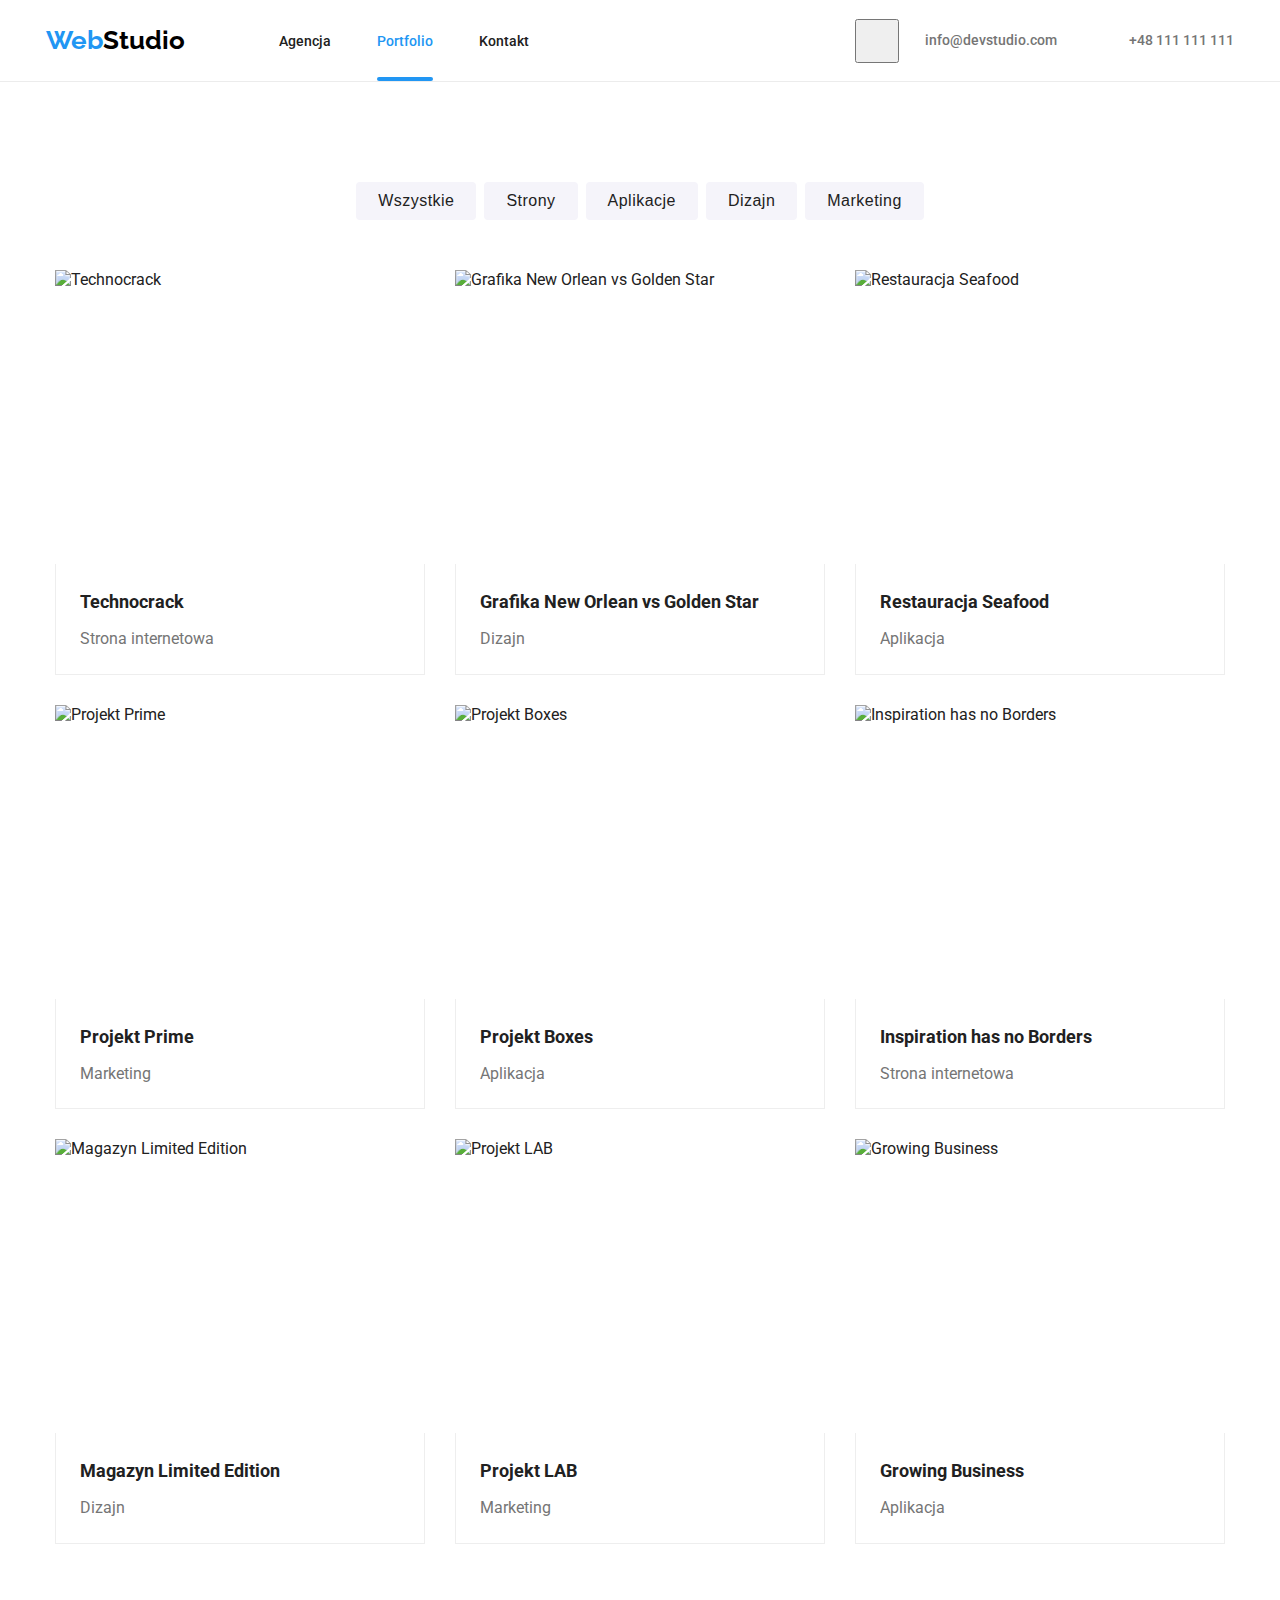
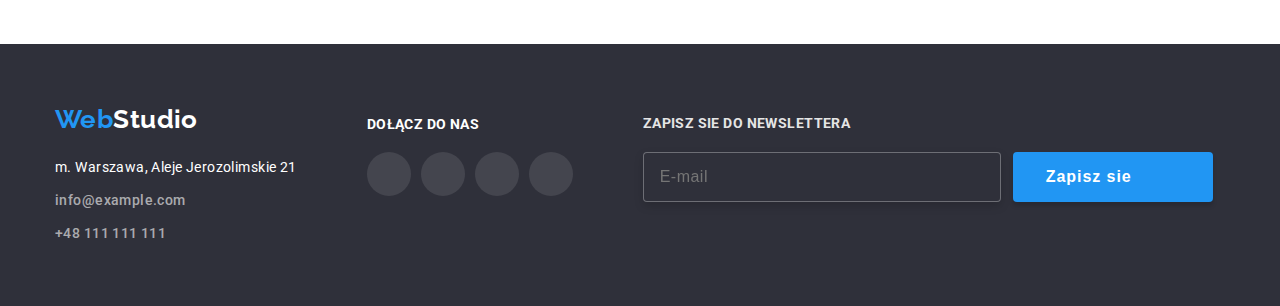
==== portfolio.html @ 62f390e3 "First commit" ====
<!DOCTYPE html>
<html lang="pl">
  <head>
    <title>WebStudio</title>
    <meta charset="UTF-8" />
    <link
      rel="stylesheet"
      href="https://cdn.jsdelivr.net/npm/modern-normalize/modern-normalize.css"
    />
    <link rel="stylesheet" href="css/main.min.css" />
    <link rel="preconnect" href="https://fonts.googleapis.com" />
    <link rel="preconnect" href="https://fonts.gstatic.com" crossorigin />
    <link
      href="https://fonts.googleapis.com/css2?family=Raleway:wght@700&family=Roboto:wght@400;500;700;900&display=swap"
      rel="stylesheet"
    />
    <link
      rel="stylesheet"
      href="https://cdn.jsdelivr.net/npm/modern-normalize/modern-normalize.css"
    />
    <link rel="stylesheet" href="css/main.min.css" />
  </head>
  <body>
    <div class="header--border">
      <header class="header container">
        <a class="logo" href="./index.html">Web<span class="logo--header">Studio</span></a>
        <nav>
          <ul class="navigation">
            <li class="navigation__item">
              <a class="navigation__link" href="./index.html">Agencja</a>
            </li>
            <li class="navigation__item">
              <a
                class="navigation__link navigation__link--active is-active--page"
                href="./portfolio.html"
                >Portfolio</a
              >
            </li>
            <li class="navigation__item"><a class="navigation__link" href="#">Kontakt</a></li>
          </ul>
        </nav>
        <button class="menu js-open-menu" aria-expanded="false" aria-controls="mobile-menu">
          <svg class="menu--icon" width="40" height="40">
            <use href="./images/icons.svg#icon-burger"></use>
          </svg>
        </button>
        <ul class="contact">
          <li class="contact__item contact--space">
            <a class="address address--header" href="mailto:info@devstudio.com"
              ><svg class="address__icon">
                <use y="2" width="16" height="12" href="./images/icons.svg#icon-envelope"></use>
              </svg>
            </a>
            <a class="address" href="mailto:info@devstudio.com"> info@devstudio.com</a>
          </li>
          <li class="contact__item">
            <a class="address address--header" href="tel:+48111111111"
              ><svg class="address__icon">
                <use x="3" width="10" height="16" href="./images/icons.svg#icon-smartphone"></use>
              </svg>
            </a>
            <a class="address" href="tel:+48111111111"> +48 111 111 111 </a>
          </li>
        </ul>
      </header>
    </div>
    <main>
      <section class="portfolio container">
        <div class="filter">
          <button class="filter__button" type="button">Wszystkie</button>
          <button class="filter__button" type="button">Strony</button>
          <button class="filter__button" type="button">Aplikacje</button>
          <button class="filter__button" type="button">Dizajn</button>
          <button class="filter__button" type="button">Marketing</button>
        </div>
        <div>
          <ul class="portfolio__grid">
            <li class="portfolio__box">
              <figure class="portfolio__card">
                <div class="portfolio--overlay">
                  <img src="./images/image(8).jpg" alt="Technocrack" width="370" height="294" />
                  <div class="portfolio__card--overlay">
                    <p class="portfolio__text--overlay">
                      Technotrack jest popularną platformą wykorzystywaną do rozpowszechniania
                      koronawirusa. Firmy wykorzystują tę platformę do celów szpiegowskich i ataków
                      na niezabezpieczone serwery konkurencji
                    </p>
                  </div>
                </div>
                <figcaption class="portfolio__description">
                  <h3 class="portfolio__name">Technocrack</h3>
                  <p class="portfolio__text">Strona internetowa</p>
                </figcaption>
              </figure>
            </li>
            <li class="portfolio__box">
              <figure class="portfolio__card">
                <div class="portfolio--overlay">
                  <img
                    src="./images/image(9).jpg"
                    alt="Grafika New Orlean vs Golden Star"
                    width="370"
                    height="294"
                  />
                  <div class="portfolio__card--overlay">
                    <p class="portfolio__text--overlay">
                      Technotrack jest popularną platformą wykorzystywaną do rozpowszechniania
                      koronawirusa. Firmy wykorzystują tę platformę do celów szpiegowskich i ataków
                      na niezabezpieczone serwery konkurencji
                    </p>
                  </div>
                </div>
                <figcaption class="portfolio__description">
                  <h3 class="portfolio__name">Grafika New Orlean vs Golden Star</h3>
                  <p class="portfolio__text">Dizajn</p>
                </figcaption>
              </figure>
            </li>
            <li class="portfolio__box">
              <figure class="portfolio__card">
                <div class="portfolio--overlay">
                  <img
                    src="./images/image(10).jpg"
                    alt="Restauracja Seafood"
                    width="370"
                    height="294"
                  />
                  <div class="portfolio__card--overlay">
                    <p class="portfolio__text--overlay">
                      Technotrack jest popularną platformą wykorzystywaną do rozpowszechniania
                      koronawirusa. Firmy wykorzystują tę platformę do celów szpiegowskich i ataków
                      na niezabezpieczone serwery konkurencji
                    </p>
                  </div>
                </div>
                <figcaption class="portfolio__description">
                  <h3 class="portfolio__name">Restauracja Seafood</h3>
                  <p class="portfolio__text">Aplikacja</p>
                </figcaption>
              </figure>
            </li>
            <li class="portfolio__box">
              <figure class="portfolio__card">
                <div class="portfolio--overlay">
                  <img src="./images/image(11).jpg" alt="Projekt Prime" width="370" height="294" />
                  <div class="portfolio__card--overlay">
                    <p class="portfolio__text--overlay">
                      Technotrack jest popularną platformą wykorzystywaną do rozpowszechniania
                      koronawirusa. Firmy wykorzystują tę platformę do celów szpiegowskich i ataków
                      na niezabezpieczone serwery konkurencji
                    </p>
                  </div>
                </div>
                <figcaption class="portfolio__description">
                  <h3 class="portfolio__name">Projekt Prime</h3>
                  <p class="portfolio__text">Marketing</p>
                </figcaption>
              </figure>
            </li>
            <li class="portfolio__box">
              <figure class="portfolio__card">
                <div class="portfolio--overlay">
                  <img src="./images/image(12).jpg" alt="Projekt Boxes" width="370" height="294" />
                  <div class="portfolio__card--overlay">
                    <p class="portfolio__text--overlay">
                      Technotrack jest popularną platformą wykorzystywaną do rozpowszechniania
                      koronawirusa. Firmy wykorzystują tę platformę do celów szpiegowskich i ataków
                      na niezabezpieczone serwery konkurencji
                    </p>
                  </div>
                </div>
                <figcaption class="portfolio__description">
                  <h3 class="portfolio__name">Projekt Boxes</h3>
                  <p class="portfolio__text">Aplikacja</p>
                </figcaption>
              </figure>
            </li>
            <li class="portfolio__box">
              <figure class="portfolio__card">
                <div class="portfolio--overlay">
                  <img
                    src="./images/image(13).jpg"
                    alt="Inspiration has no Borders"
                    width="370"
                    height="294"
                  />
                  <div class="portfolio__card--overlay">
                    <p class="portfolio__text--overlay">
                      Technotrack jest popularną platformą wykorzystywaną do rozpowszechniania
                      koronawirusa. Firmy wykorzystują tę platformę do celów szpiegowskich i ataków
                      na niezabezpieczone serwery konkurencji
                    </p>
                  </div>
                </div>
                <figcaption class="portfolio__description">
                  <h3 class="portfolio__name">Inspiration has no Borders</h3>
                  <p class="portfolio__text">Strona internetowa</p>
                </figcaption>
              </figure>
            </li>
            <li class="portfolio__box">
              <figure class="portfolio__card">
                <div class="portfolio--overlay">
                  <img
                    src="./images/image(14).jpg"
                    alt="Magazyn Limited Edition"
                    width="370"
                    height="294"
                  />
                  <div class="portfolio__card--overlay">
                    <p class="portfolio__text--overlay">
                      Technotrack jest popularną platformą wykorzystywaną do rozpowszechniania
                      koronawirusa. Firmy wykorzystują tę platformę do celów szpiegowskich i ataków
                      na niezabezpieczone serwery konkurencji
                    </p>
                  </div>
                </div>
                <figcaption class="portfolio__description">
                  <h3 class="portfolio__name">Magazyn Limited Edition</h3>
                  <p class="portfolio__text">Dizajn</p>
                </figcaption>
              </figure>
            </li>
            <li class="portfolio__box">
              <figure class="portfolio__card">
                <div class="portfolio--overlay">
                  <img src="./images/image(15).jpg" alt="Projekt LAB" width="370" height="294" />
                  <div class="portfolio__card--overlay">
                    <p class="portfolio__text--overlay">
                      Technotrack jest popularną platformą wykorzystywaną do rozpowszechniania
                      koronawirusa. Firmy wykorzystują tę platformę do celów szpiegowskich i ataków
                      na niezabezpieczone serwery konkurencji
                    </p>
                  </div>
                </div>
                <figcaption class="portfolio__description">
                  <h3 class="portfolio__name">Projekt LAB</h3>
                  <p class="portfolio__text">Marketing</p>
                </figcaption>
              </figure>
            </li>
            <li class="portfolio__box">
              <figure class="portfolio__card">
                <div class="portfolio--overlay">
                  <img
                    src="./images/image(16).jpg"
                    alt="Growing Business"
                    width="370"
                    height="294"
                  />
                  <div class="portfolio__card--overlay">
                    <p class="portfolio__text--overlay">
                      Technotrack jest popularną platformą wykorzystywaną do rozpowszechniania
                      koronawirusa. Firmy wykorzystują tę platformę do celów szpiegowskich i ataków
                      na niezabezpieczone serwery konkurencji
                    </p>
                  </div>
                </div>
                <figcaption class="portfolio__description">
                  <h3 class="portfolio__name">Growing Business</h3>
                  <p class="portfolio__text">Aplikacja</p>
                </figcaption>
              </figure>
            </li>
          </ul>
        </div>
      </section>
    </main>
    <footer class="footer">
      <div class="footer__flex">
        <div>
          <div class="footer__logo">
            <a class="logo" href="#">Web<span class="logo--footer">Studio</span></a>
          </div>
          <address>
            <ul class="footer__address">
              <li><p>m. Warszawa, Aleje Jerozolimskie 21</p></li>
              <li>
                <a class="address address--footer" href="mailto:info@example.com"
                  >info@example.com</a
                >
              </li>
              <li>
                <a class="address address--footer" href="tel:+48111111111">+48 111 111 111</a>
              </li>
            </ul>
          </address>
        </div>
        <div class="footer__links">
          <h4 class="footer__links-title">Dołącz do nas</h4>
          <ul class="footer__icons">
            <li class="">
              <svg class="footer__icon">
                <use
                  x="12"
                  y="12"
                  href="./images/icons.svg#icon-instagram-2"
                  width="20"
                  height="20"
                ></use>
              </svg>
            </li>
            <li>
              <svg class="footer__icon">
                <use
                  x="12"
                  y="12"
                  href="./images/icons.svg#icon-twitter-1"
                  width="20"
                  height="20"
                ></use>
              </svg>
            </li>
            <li>
              <svg class="footer__icon">
                <use
                  x="12"
                  y="12"
                  href="./images/icons.svg#icon-facebook-1"
                  width="20"
                  height="20"
                ></use>
              </svg>
            </li>
            <li>
              <svg class="footer__icon">
                <use
                  x="12"
                  y="12"
                  href="./images/icons.svg#icon-linkedin-1"
                  width="20"
                  height="20"
                ></use>
              </svg>
            </li>
          </ul>
        </div>
        <div class="newsletter">
          <p class="newsletter__title">ZAPISZ SIE DO NEWSLETTERA</p>
          <div>
            <form class="subscribe">
              <input type="email" placeholder="E-mail" class="subscribe__input" required />
              <button type="submit" class="subscribe__button">
                Zapisz sie
                <svg width="24px" height="24px" class="subscribe__icon">
                  <use href="./images/icons.svg#icon-send"></use>
                </svg>
              </button>
            </form>
          </div>
        </div>
      </div>
    </footer>
  </body>
</html>
---- css/main.min.css ----
*::before,*::after{box-sizing:border-box}img{display:block}body{background-color:var(--top-bg-color);color:var(--text-color-main);font-family:"Roboto",sans-serif;margin:0 auto}.section-title{font-style:normal;font-weight:700;font-size:36px;line-height:1.16;text-align:center;padding-top:94px;margin-bottom:0px;padding-bottom:50px}.team-bg{background-color:var(--box-bg-color)}.logo__color{color:var(--main-blue)}h1,h2,h3,h4,ul,li,p{margin:0;padding:0;text-decoration:none;list-style-type:none}:root{--text-color-main: #212121;--text-color-alt: #757575;--main-background-color: #e5e5e5;--top-bg-color: #ffffff;--box-bg-color: #f5f4fa;--footer-bg-color: #2f303a;--highlight-color: #2196f3;--transition-timing: 250ms cubic-bezier(0.4, 0, 0.2, 1)}.container{width:1170px;margin:0 auto;padding:0 15px}.about{display:flex;justify-content:center;padding-top:94px}.about__cards{display:flex;letter-spacing:.03em}.about__cards li:not(:last-child){margin-right:30px}.about__picture{margin:0;width:inherit}.about__icon{background-color:var(--box-bg-color);border-radius:4px;width:270px;height:120px}.about__header{font-weight:700;font-size:14px;line-height:1.14;width:270px;margin-bottom:10px;margin-top:30px}.about__caption{font-weight:400;font-size:14px;line-height:1.71;color:var(--text-color-alt);letter-spacing:.03em;width:270px;margin-bottom:0px}.address{text-decoration:none;color:var(--text-color-alt);font-weight:500;font-size:14px;line-height:1.14}.address__icon{fill:var(--text-color-alt);padding-top:0px;align-self:center;margin-right:10px;width:16px;height:16px}.address--header{display:flex}.address--footer{color:rgba(255,255,255,.6)}.backdrop{position:fixed;display:flex;left:0;top:0;width:100%;height:100%;background:rgba(0,0,0,.2);transition-duration:250ms;transition-timing-function:var(--transition-timing);transition-property:width height opacity}.checkbox{display:flex;align-items:center;margin-bottom:30px;height:16.09px}.checkbox__span{display:flex;align-items:center;justify-content:center;width:16px;height:15px;border-radius:2px;margin-right:8px;border:solid 2px var(--text-color-main);transition-property:background-color,border-color;transition-duration:250ms;transition-timing-function:var(--transition-timing)}.checkbox__span:hover{cursor:pointer}.checkbox__input{height:40px;width:100%;border:1px solid rgba(33,33,33,.2);border-radius:4px;outline:none;padding:13px 42px;font-size:12px;transition:border-color var(--transition-timing)}.checkbox__input:checked+.checkbox__span{background-color:var(--highlight-color);border-color:var(--highlight-color)}.clients{text-align:center;padding-bottom:94px}.clients__icon{fill:#afb1b8;border-radius:4px;outline:1px solid #afb1b8}.clients__icon:focus{outline:1px solid var(--highlight-color);border-radius:4px;fill:var(--highlight-color);cursor:pointer;transition-duration:250ms;transition-timing-function:var(--transition-timing);transition-property:outline}.clients__icon:hover{outline:1px solid var(--highlight-color);border-radius:4px;fill:var(--highlight-color);cursor:pointer;transition-duration:250ms;transition-timing-function:var(--transition-timing);transition-property:outline}.clients__cards{display:flex;padding-left:0;justify-content:center}.clients__item:not(:last-child){margin-right:30px}.comment{font-size:12px;line-height:1.16;letter-spacing:.01em;color:var(--text-color-alt);width:448px;margin-bottom:29px}.comment__span{display:block;position:relative;margin-top:4px;height:120px}.comment__textarea{width:100%;height:120px;padding:12px 16px;border:1px solid rgba(33,33,33,.2);border-radius:4px;outline:none;resize:none;font-size:12px;letter-spacing:.01em;line-height:1.16;transition:border-color var(--transition-timing)}.comment__textarea:focus{border-color:var(--highlight-color)}.contact{display:flex}.contact__item{display:flex;align-items:center}.contact__item:hover svg,.contact__item:hover a{color:var(--highlight-color);fill:var(--highlight-color);transition-duration:250ms;transition-timing-function:var(--transition-timing);transition-property:fill color}.contact--space{margin-right:46px}.filter{display:flex;margin-bottom:50px;justify-content:center}.filter__button{background-color:var(--box-bg-color);color:var(--text-color-main);cursor:pointer;border-radius:4px;padding:6px 22px;font-weight:500;font-size:16px;line-height:1.6;text-align:center;border-style:none;letter-spacing:.03em;margin:0 4px}.filter__button:hover{background-color:var(--highlight-color);color:var(--top-bg-color);box-shadow:0px 3px 1px rgba(0,0,0,.1),0px 1px 2px rgba(0,0,0,.08),0px 2px 2px rgba(0,0,0,.12);transition-duration:250ms;transition-timing-function:var(--transition-timing);transition-property:background-color color box-shadow}.filter__button:focus{background-color:var(--highlight-color);color:var(--top-bg-color);box-shadow:0px 3px 1px rgba(0,0,0,.1),0px 1px 2px rgba(0,0,0,.08),0px 2px 2px rgba(0,0,0,.12);transition-duration:250ms;transition-timing-function:var(--transition-timing);transition-property:background-color color box-shadow}.header{display:flex;justify-content:center;align-items:center;width:1200px;margin:0 auto}.header--border{border-bottom:.1px solid #ececec}.input{display:block;position:relative;margin-top:4px}.input__icon{position:absolute;top:50%;transform:translateY(-50%);left:14px;pointer-events:none;transition:fill var(--transition-timing)}.input__content{height:40px;width:100%;border:1px solid rgba(33,33,33,.2);border-radius:4px;outline:none;padding:13px 42px;font-size:12px;transition:border-color var(--transition-timing)}.input__content:focus+.input__icon{fill:var(--highlight-color);border-color:var(--highlight-color)}.is-active--page{position:relative}.is-active--page:after{content:"";position:absolute;width:100%;height:4px;border-radius:4px;background-color:var(--highlight-color);bottom:-32px;left:0}.is-hidden{opacity:0;visibility:hidden;pointer-events:none}.logo{font-family:"Raleway",sans-serif;font-weight:700;font-size:26px;line-height:1.19;color:var(--highlight-color);text-decoration:none;cursor:pointer}.logo--header{height:31px;margin-top:24px;margin-right:0px;color:#000}.logo--footer{color:var(--top-bg-color);margin-bottom:20px}.modal{width:528px;height:580px;background:var(--top-bg-color);box-shadow:0px 1px 3px rgba(0,0,0,.12),0px 1px 1px rgba(0,0,0,.14),0px 2px 1px rgba(0,0,0,.2);border-radius:4px;margin:auto;display:flex;justify-content:center;align-items:center;position:fixed;left:0;right:0;bottom:0;top:0;transform:scale(1);transition:transform 250ms var(--transition-timing),opacity 250ms var(--transition-timing)}.modal__button{display:flex;justify-content:center;align-items:center;cursor:pointer;width:30px;height:30px;border-radius:50%;background:var(--top-bg-color);border:1px solid rgba(0,0,0,.1);position:absolute;right:8px;top:8px}.modal__style{display:flex;flex-direction:column;justify-content:center;margin-bottom:40px}.modal__title{font-weight:700;display:block;font-size:20px;line-height:1.15;letter-spacing:.03em;text-align:center;margin-bottom:12px;padding-top:40px;margin-top:0px}.modal__content{font-size:12px;line-height:1.16;letter-spacing:.01em;color:var(--text-color-alt);width:448px;margin-bottom:10px}.modal__statute{font-size:14px;color:var(--text-color-alt);letter-spacing:.03em}.modal__href{color:var(--highlight-color)}.modal__submit{background:var(--highlight-color);box-shadow:0px 4px 4px rgba(0,0,0,.15);width:200px;height:50px;border-radius:4px;font-weight:700;font-size:16px;line-height:1.88;letter-spacing:.06em;color:var(--main-background-color);border:0px;align-items:center;justify-content:center;margin:auto;cursor:pointer}.navigation{display:flex;width:670px;padding:31px 0;align-items:center}.navigation__link{text-decoration:none;font-weight:500;font-size:14px;line-height:1.14;color:var(--text-color-main)}.navigation__link:hover{color:var(--highlight-color);transition-duration:250ms;transition-timing-function:var(--transition-timing);transition-property:color}.navigation__link:focus{color:var(--highlight-color);transition-duration:250ms;transition-timing-function:var(--transition-timing);transition-property:color}.navigation__link--active{color:var(--highlight-color)}.navigation__item:not(:last-child){margin-right:46px}.navigation__item:first-child{margin-left:94px}.navigation__item:last-child{margin-right:355px}.orders{display:flex;height:600px;flex-direction:column;align-items:center;justify-content:center;background-image:linear-gradient(rgba(47, 48, 58, 0.4), rgba(255, 255, 255, 0.1)),url(../images/image\(17\).jpg);background-size:auto,auto;background-position:center,center;color:var(--top-bg-color);max-width:1600px;margin:0 auto}.orders__header{box-sizing:border-box;font-weight:900;font-size:44px;line-height:1.36;width:696px;height:320px;letter-spacing:.06em;padding-top:200px;margin-top:0px;margin-bottom:30px;text-align:center}.orders__button{background-color:var(--highlight-color);color:var(--main-background-color);font-weight:700;font-size:16px;line-height:1.87;border-radius:4px;width:200px;height:50px;box-shadow:0px 4px 4px rgba(0,0,0,.15);border-style:none;margin-bottom:200px}.orders__button:hover{cursor:pointer}.portfolio{padding:100px 0}.portfolio--overlay{position:relative;overflow:hidden}.portfolio__grid{display:flex;flex-wrap:wrap;justify-content:space-between;row-gap:30px}.portfolio__box{cursor:pointer}.portfolio__box:hover{box-shadow:0px 1px 1px rgba(0,0,0,.12),0px 4px 4px rgba(0,0,0,.06),1px 4px 6px rgba(0,0,0,.16);transition-duration:250ms;transition-timing-function:var(--transition-timing);transition-property:box-shadow}.portfolio__box:focus{box-shadow:0px 1px 1px rgba(0,0,0,.12),0px 4px 4px rgba(0,0,0,.06),1px 4px 6px rgba(0,0,0,.16);transition-duration:250ms;transition-timing-function:var(--transition-timing);transition-property:box-shadow}.portfolio__card{background:var(--top-bg-color);margin:0}.portfolio__card:hover .portfolio__card--overlay{transform:translate(0%, -100%);background:var(--highlight-color);opacity:90%;height:100%;width:100%;transition-duration:250ms;transition-timing-function:var(--transition-timing);transition-property:height width transform background}.portfolio__card--overlay{position:absolute;width:100%;height:100%}.portfolio__description{margin:0;padding:20px 24px;border-bottom:1px solid #eee;border-left:1px solid #eee;border-right:1px solid #eee}.portfolio__name{font-weight:700;font-size:18px;line-height:2;margin:0 0 4px 0}.portfolio__text{font-weight:400;font-size:16px;line-height:1.87;color:var(--text-color-alt);margin:0}.portfolio__text--overlay{font-family:"Roboto";font-style:normal;font-weight:400;font-size:18px;line-height:1,55;letter-spacing:.03em;color:var(--top-bg-color);padding-top:49px;padding-bottom:49px;padding-left:24px;padding-right:45px}.skills{display:flex;justify-content:center;padding-bottom:94px}.skills :not(:last-child){margin-right:30px}.skills__item{position:relative;height:294px}.skills__background{width:100%;height:70px;background:rgba(47,48,58,.8);position:absolute;bottom:0;display:flex;align-items:center;justify-content:center}.skills__info{font-weight:700;font-size:14px;letter-spacing:.03em;color:var(--main-background-color);text-decoration:none}.team{padding-bottom:94px}.team__leaflets{display:flex}.team .leaflet:not(:last-child){margin-right:30px}.leaflet{width:270px;background-color:var(--top-bg-color);text-align:center;box-shadow:0px 1px 3px rgba(0,0,0,.12),0px 1px 1px rgba(0,0,0,.14),0px 2px 1px rgba(0,0,0,.2);border-radius:0px 0px 4px 4px}.leaflet__card{margin:0}.leaflet__name{font-weight:500;font-size:16px;line-height:1.19;margin-top:30px;margin-bottom:10px}.leaflet__occupance{font-weight:400;font-size:16px;line-height:1.19;color:var(--text-color-alt);padding-bottom:16px}.footer{display:flex;background-color:var(--footer-bg-color);color:var(--top-bg-color);font-weight:400;font-size:14px;line-height:1.71;letter-spacing:.03em;width:100%;text-align:left;align-items:center;padding-top:60px;padding-bottom:60px;margin:0 auto}.footer li:not(:last-child){margin-bottom:9px}.footer__address{font-style:normal;list-style-type:none;margin-right:70px}.footer__links-title{font-weight:700;font-size:14px;line-height:16px;letter-spacing:.03em;text-transform:uppercase;margin-bottom:20px;margin-top:12px}.footer__logo{margin-bottom:20px}.footer__icons{display:flex;margin-right:70px}.footer__icons li:not(:last-child){margin-right:10px}.footer__icon{background-color:rgba(255,255,255,.1);fill:var(--top-bg-color);width:44px;height:44px;background-position:12px 12px;border-radius:50%;cursor:pointer}.footer__icon:hover{background-color:var(--highlight-color);color:var(--highlight-color);transition-duration:250ms;transition-timing-function:var(--transition-timing);transition-property:fill color}.footer__icon:focus{background-color:var(--highlight-color);color:var(--highlight-color);outline:none;transition-duration:250ms;transition-timing-function:var(--transition-timing);transition-property:fill color}.footer__flex{display:flex;width:1170px;margin:0 auto}.newsletter{display:flex;flex-direction:column;margin-top:12px}.newsletter__title{color:var(--main-background-color);display:block;font-weight:700;font-size:14px;line-height:1.14;letter-spacing:.03em;margin-bottom:20px}.subscribe{display:flex;gap:12px}.subscribe__input{box-sizing:border-box;width:358px;height:50px;border:1px solid rgba(255,255,255,.3);filter:drop-shadow(0px 4px 4px rgba(0, 0, 0, 0.15));border-radius:4px;background:var(--footer-bg-color);padding:14px 16px;outline:none;color:var(--top-bg-color);line-height:1.25;font-size:16px;letter-spacing:.03em}.subscribe__input:focus{border-color:var(--highlight-color);transition-duration:250ms;transition-timing-function:var(--transition-timing);transition-property:border-color}.subscribe__input:hover{border-color:var(--highlight-color);transition-duration:250ms;transition-timing-function:var(--transition-timing);transition-property:border-color}.subscribe__button{background:var(--highlight-color);box-shadow:0px 4px 4px rgba(0,0,0,.15);min-width:200px;height:50px;border-radius:4px;font-weight:700;font-size:16px;line-height:1.88;letter-spacing:.06em;color:var(--top-bg-color);border:0px;display:flex;align-items:center;justify-content:center;cursor:pointer}.subscribe__icon{margin-left:24px;fill:var(--highlight-color)}.social{display:flex;justify-content:center;align-items:center;padding-bottom:27px}.social__item:not(:last-child){margin-right:10px}.social__icon{background-color:var(--top-bg-color);fill:#afb1b8;width:44px;height:44px;background-position:12px 12px;border-radius:50%;cursor:pointer}.social__icon:focus{background-color:var(--highlight-color);fill:var(--top-bg-color);outline:none;transition-duration:250ms;transition-timing-function:var(--transition-timing);transition-property:backfround-color fill}.social__icon:hover{background-color:var(--highlight-color);fill:var(--top-bg-color);transition-duration:250ms;transition-timing-function:var(--transition-timing);transition-property:backfround-color fill}.menu-toggle{width:40px;height:40px;cursor:pointer;padding:0;margin:0;border:0;background-color:var(--main-white)}@media screen and (min-width: 768px)and (max-width: 1199px){.menu-toggle--icon{display:none}}@media screen and (min-width: 1200px){.menu-toggle--icon{display:none}}.menu-toggle--icon:hover{fill:var(--main-blue);transition:var(--transition-timing)}.menu{display:flex;padding:0;margin:0;list-style:none}@media(max-width: 767px){.menu{display:none}}.menu .link{padding:10px;color:inherit;text-decoration:none}.menu .link:hover,.menu .link:focus{text-decoration:underline}.menu-toggle{min-height:40px;min-width:40px;display:flex;align-items:center;justify-content:center;margin:0;padding:0;background-color:rgba(0,0,0,0);cursor:pointer;border:none;border-radius:50%;outline:none}@media(min-width: 768px){.menu-toggle{display:none}}.menu-toggle:hover,.menu-toggle:focus{background-color:rgba(0,0,0,.1)}.menu-container{position:fixed;top:0;left:0;width:100vw;height:100vh;padding:32px;background-color:var(--main-white);z-index:999;transform:translateX(100%);transition:transform 250ms ease-in-out}.menu-container.is-open{transform:translateX(0)}.menu-container .menu-toggle{position:absolute;top:16px;right:16px;color:var(--main-black)}.mobile-menu{padding:0;margin:0;list-style:none}.mobile-menu .link{display:block;padding:10px;color:#fff;text-decoration:none}.mobile-menu__item{list-style-type:none;font-size:40px;font-weight:500;display:block;margin-bottom:32px;text-decoration:none;color:var(--main-black)}.mobile-menu__item--color{color:var(--main-blue)}.mobile-menu__tel{color:var(--main-blue);font-size:34px;font-weight:500;text-decoration:none}.mobile-menu__email{font-size:24px;font-weight:500;color:var(--main-silver);text-decoration:none}.mobile-menu__contact{padding-left:0}.mobile-menu__style{padding-bottom:32px}.mobile-menu__social{display:flex;flex-wrap:wrap;gap:10px;list-style-type:none;font-size:18px;font-weight:500;color:var(--main-blue);padding-left:0;margin-top:64px}.mobile-menu__social--border:not(:last-child){border-right:1px solid rgba(33,33,33,.2);padding-right:10px}.mobile-menu__data{position:absolute;bottom:0}/*# sourceMappingURL=main.min.css.map */
---- css/main.min.css ----
*::before,*::after{box-sizing:border-box}img{display:block}body{background-color:var(--top-bg-color);color:var(--text-color-main);font-family:"Roboto",sans-serif;margin:0 auto}.section-title{font-style:normal;font-weight:700;font-size:36px;line-height:1.16;text-align:center;padding-top:94px;margin-bottom:0px;padding-bottom:50px}.team-bg{background-color:var(--box-bg-color)}.logo__color{color:var(--main-blue)}h1,h2,h3,h4,ul,li,p{margin:0;padding:0;text-decoration:none;list-style-type:none}:root{--text-color-main: #212121;--text-color-alt: #757575;--main-background-color: #e5e5e5;--top-bg-color: #ffffff;--box-bg-color: #f5f4fa;--footer-bg-color: #2f303a;--highlight-color: #2196f3;--transition-timing: 250ms cubic-bezier(0.4, 0, 0.2, 1)}.container{width:1170px;margin:0 auto;padding:0 15px}.about{display:flex;justify-content:center;padding-top:94px}.about__cards{display:flex;letter-spacing:.03em}.about__cards li:not(:last-child){margin-right:30px}.about__picture{margin:0;width:inherit}.about__icon{background-color:var(--box-bg-color);border-radius:4px;width:270px;height:120px}.about__header{font-weight:700;font-size:14px;line-height:1.14;width:270px;margin-bottom:10px;margin-top:30px}.about__caption{font-weight:400;font-size:14px;line-height:1.71;color:var(--text-color-alt);letter-spacing:.03em;width:270px;margin-bottom:0px}.address{text-decoration:none;color:var(--text-color-alt);font-weight:500;font-size:14px;line-height:1.14}.address__icon{fill:var(--text-color-alt);padding-top:0px;align-self:center;margin-right:10px;width:16px;height:16px}.address--header{display:flex}.address--footer{color:rgba(255,255,255,.6)}.backdrop{position:fixed;display:flex;left:0;top:0;width:100%;height:100%;background:rgba(0,0,0,.2);transition-duration:250ms;transition-timing-function:var(--transition-timing);transition-property:width height opacity}.checkbox{display:flex;align-items:center;margin-bottom:30px;height:16.09px}.checkbox__span{display:flex;align-items:center;justify-content:center;width:16px;height:15px;border-radius:2px;margin-right:8px;border:solid 2px var(--text-color-main);transition-property:background-color,border-color;transition-duration:250ms;transition-timing-function:var(--transition-timing)}.checkbox__span:hover{cursor:pointer}.checkbox__input{height:40px;width:100%;border:1px solid rgba(33,33,33,.2);border-radius:4px;outline:none;padding:13px 42px;font-size:12px;transition:border-color var(--transition-timing)}.checkbox__input:checked+.checkbox__span{background-color:var(--highlight-color);border-color:var(--highlight-color)}.clients{text-align:center;padding-bottom:94px}.clients__icon{fill:#afb1b8;border-radius:4px;outline:1px solid #afb1b8}.clients__icon:focus{outline:1px solid var(--highlight-color);border-radius:4px;fill:var(--highlight-color);cursor:pointer;transition-duration:250ms;transition-timing-function:var(--transition-timing);transition-property:outline}.clients__icon:hover{outline:1px solid var(--highlight-color);border-radius:4px;fill:var(--highlight-color);cursor:pointer;transition-duration:250ms;transition-timing-function:var(--transition-timing);transition-property:outline}.clients__cards{display:flex;padding-left:0;justify-content:center}.clients__item:not(:last-child){margin-right:30px}.comment{font-size:12px;line-height:1.16;letter-spacing:.01em;color:var(--text-color-alt);width:448px;margin-bottom:29px}.comment__span{display:block;position:relative;margin-top:4px;height:120px}.comment__textarea{width:100%;height:120px;padding:12px 16px;border:1px solid rgba(33,33,33,.2);border-radius:4px;outline:none;resize:none;font-size:12px;letter-spacing:.01em;line-height:1.16;transition:border-color var(--transition-timing)}.comment__textarea:focus{border-color:var(--highlight-color)}.contact{display:flex}.contact__item{display:flex;align-items:center}.contact__item:hover svg,.contact__item:hover a{color:var(--highlight-color);fill:var(--highlight-color);transition-duration:250ms;transition-timing-function:var(--transition-timing);transition-property:fill color}.contact--space{margin-right:46px}.filter{display:flex;margin-bottom:50px;justify-content:center}.filter__button{background-color:var(--box-bg-color);color:var(--text-color-main);cursor:pointer;border-radius:4px;padding:6px 22px;font-weight:500;font-size:16px;line-height:1.6;text-align:center;border-style:none;letter-spacing:.03em;margin:0 4px}.filter__button:hover{background-color:var(--highlight-color);color:var(--top-bg-color);box-shadow:0px 3px 1px rgba(0,0,0,.1),0px 1px 2px rgba(0,0,0,.08),0px 2px 2px rgba(0,0,0,.12);transition-duration:250ms;transition-timing-function:var(--transition-timing);transition-property:background-color color box-shadow}.filter__button:focus{background-color:var(--highlight-color);color:var(--top-bg-color);box-shadow:0px 3px 1px rgba(0,0,0,.1),0px 1px 2px rgba(0,0,0,.08),0px 2px 2px rgba(0,0,0,.12);transition-duration:250ms;transition-timing-function:var(--transition-timing);transition-property:background-color color box-shadow}.header{display:flex;justify-content:center;align-items:center;width:1200px;margin:0 auto}.header--border{border-bottom:.1px solid #ececec}.input{display:block;position:relative;margin-top:4px}.input__icon{position:absolute;top:50%;transform:translateY(-50%);left:14px;pointer-events:none;transition:fill var(--transition-timing)}.input__content{height:40px;width:100%;border:1px solid rgba(33,33,33,.2);border-radius:4px;outline:none;padding:13px 42px;font-size:12px;transition:border-color var(--transition-timing)}.input__content:focus+.input__icon{fill:var(--highlight-color);border-color:var(--highlight-color)}.is-active--page{position:relative}.is-active--page:after{content:"";position:absolute;width:100%;height:4px;border-radius:4px;background-color:var(--highlight-color);bottom:-32px;left:0}.is-hidden{opacity:0;visibility:hidden;pointer-events:none}.logo{font-family:"Raleway",sans-serif;font-weight:700;font-size:26px;line-height:1.19;color:var(--highlight-color);text-decoration:none;cursor:pointer}.logo--header{height:31px;margin-top:24px;margin-right:0px;color:#000}.logo--footer{color:var(--top-bg-color);margin-bottom:20px}.modal{width:528px;height:580px;background:var(--top-bg-color);box-shadow:0px 1px 3px rgba(0,0,0,.12),0px 1px 1px rgba(0,0,0,.14),0px 2px 1px rgba(0,0,0,.2);border-radius:4px;margin:auto;display:flex;justify-content:center;align-items:center;position:fixed;left:0;right:0;bottom:0;top:0;transform:scale(1);transition:transform 250ms var(--transition-timing),opacity 250ms var(--transition-timing)}.modal__button{display:flex;justify-content:center;align-items:center;cursor:pointer;width:30px;height:30px;border-radius:50%;background:var(--top-bg-color);border:1px solid rgba(0,0,0,.1);position:absolute;right:8px;top:8px}.modal__style{display:flex;flex-direction:column;justify-content:center;margin-bottom:40px}.modal__title{font-weight:700;display:block;font-size:20px;line-height:1.15;letter-spacing:.03em;text-align:center;margin-bottom:12px;padding-top:40px;margin-top:0px}.modal__content{font-size:12px;line-height:1.16;letter-spacing:.01em;color:var(--text-color-alt);width:448px;margin-bottom:10px}.modal__statute{font-size:14px;color:var(--text-color-alt);letter-spacing:.03em}.modal__href{color:var(--highlight-color)}.modal__submit{background:var(--highlight-color);box-shadow:0px 4px 4px rgba(0,0,0,.15);width:200px;height:50px;border-radius:4px;font-weight:700;font-size:16px;line-height:1.88;letter-spacing:.06em;color:var(--main-background-color);border:0px;align-items:center;justify-content:center;margin:auto;cursor:pointer}.navigation{display:flex;width:670px;padding:31px 0;align-items:center}.navigation__link{text-decoration:none;font-weight:500;font-size:14px;line-height:1.14;color:var(--text-color-main)}.navigation__link:hover{color:var(--highlight-color);transition-duration:250ms;transition-timing-function:var(--transition-timing);transition-property:color}.navigation__link:focus{color:var(--highlight-color);transition-duration:250ms;transition-timing-function:var(--transition-timing);transition-property:color}.navigation__link--active{color:var(--highlight-color)}.navigation__item:not(:last-child){margin-right:46px}.navigation__item:first-child{margin-left:94px}.navigation__item:last-child{margin-right:355px}.orders{display:flex;height:600px;flex-direction:column;align-items:center;justify-content:center;background-image:linear-gradient(rgba(47, 48, 58, 0.4), rgba(255, 255, 255, 0.1)),url(../images/image\(17\).jpg);background-size:auto,auto;background-position:center,center;color:var(--top-bg-color);max-width:1600px;margin:0 auto}.orders__header{box-sizing:border-box;font-weight:900;font-size:44px;line-height:1.36;width:696px;height:320px;letter-spacing:.06em;padding-top:200px;margin-top:0px;margin-bottom:30px;text-align:center}.orders__button{background-color:var(--highlight-color);color:var(--main-background-color);font-weight:700;font-size:16px;line-height:1.87;border-radius:4px;width:200px;height:50px;box-shadow:0px 4px 4px rgba(0,0,0,.15);border-style:none;margin-bottom:200px}.orders__button:hover{cursor:pointer}.portfolio{padding:100px 0}.portfolio--overlay{position:relative;overflow:hidden}.portfolio__grid{display:flex;flex-wrap:wrap;justify-content:space-between;row-gap:30px}.portfolio__box{cursor:pointer}.portfolio__box:hover{box-shadow:0px 1px 1px rgba(0,0,0,.12),0px 4px 4px rgba(0,0,0,.06),1px 4px 6px rgba(0,0,0,.16);transition-duration:250ms;transition-timing-function:var(--transition-timing);transition-property:box-shadow}.portfolio__box:focus{box-shadow:0px 1px 1px rgba(0,0,0,.12),0px 4px 4px rgba(0,0,0,.06),1px 4px 6px rgba(0,0,0,.16);transition-duration:250ms;transition-timing-function:var(--transition-timing);transition-property:box-shadow}.portfolio__card{background:var(--top-bg-color);margin:0}.portfolio__card:hover .portfolio__card--overlay{transform:translate(0%, -100%);background:var(--highlight-color);opacity:90%;height:100%;width:100%;transition-duration:250ms;transition-timing-function:var(--transition-timing);transition-property:height width transform background}.portfolio__card--overlay{position:absolute;width:100%;height:100%}.portfolio__description{margin:0;padding:20px 24px;border-bottom:1px solid #eee;border-left:1px solid #eee;border-right:1px solid #eee}.portfolio__name{font-weight:700;font-size:18px;line-height:2;margin:0 0 4px 0}.portfolio__text{font-weight:400;font-size:16px;line-height:1.87;color:var(--text-color-alt);margin:0}.portfolio__text--overlay{font-family:"Roboto";font-style:normal;font-weight:400;font-size:18px;line-height:1,55;letter-spacing:.03em;color:var(--top-bg-color);padding-top:49px;padding-bottom:49px;padding-left:24px;padding-right:45px}.skills{display:flex;justify-content:center;padding-bottom:94px}.skills :not(:last-child){margin-right:30px}.skills__item{position:relative;height:294px}.skills__background{width:100%;height:70px;background:rgba(47,48,58,.8);position:absolute;bottom:0;display:flex;align-items:center;justify-content:center}.skills__info{font-weight:700;font-size:14px;letter-spacing:.03em;color:var(--main-background-color);text-decoration:none}.team{padding-bottom:94px}.team__leaflets{display:flex}.team .leaflet:not(:last-child){margin-right:30px}.leaflet{width:270px;background-color:var(--top-bg-color);text-align:center;box-shadow:0px 1px 3px rgba(0,0,0,.12),0px 1px 1px rgba(0,0,0,.14),0px 2px 1px rgba(0,0,0,.2);border-radius:0px 0px 4px 4px}.leaflet__card{margin:0}.leaflet__name{font-weight:500;font-size:16px;line-height:1.19;margin-top:30px;margin-bottom:10px}.leaflet__occupance{font-weight:400;font-size:16px;line-height:1.19;color:var(--text-color-alt);padding-bottom:16px}.footer{display:flex;background-color:var(--footer-bg-color);color:var(--top-bg-color);font-weight:400;font-size:14px;line-height:1.71;letter-spacing:.03em;width:100%;text-align:left;align-items:center;padding-top:60px;padding-bottom:60px;margin:0 auto}.footer li:not(:last-child){margin-bottom:9px}.footer__address{font-style:normal;list-style-type:none;margin-right:70px}.footer__links-title{font-weight:700;font-size:14px;line-height:16px;letter-spacing:.03em;text-transform:uppercase;margin-bottom:20px;margin-top:12px}.footer__logo{margin-bottom:20px}.footer__icons{display:flex;margin-right:70px}.footer__icons li:not(:last-child){margin-right:10px}.footer__icon{background-color:rgba(255,255,255,.1);fill:var(--top-bg-color);width:44px;height:44px;background-position:12px 12px;border-radius:50%;cursor:pointer}.footer__icon:hover{background-color:var(--highlight-color);color:var(--highlight-color);transition-duration:250ms;transition-timing-function:var(--transition-timing);transition-property:fill color}.footer__icon:focus{background-color:var(--highlight-color);color:var(--highlight-color);outline:none;transition-duration:250ms;transition-timing-function:var(--transition-timing);transition-property:fill color}.footer__flex{display:flex;width:1170px;margin:0 auto}.newsletter{display:flex;flex-direction:column;margin-top:12px}.newsletter__title{color:var(--main-background-color);display:block;font-weight:700;font-size:14px;line-height:1.14;letter-spacing:.03em;margin-bottom:20px}.subscribe{display:flex;gap:12px}.subscribe__input{box-sizing:border-box;width:358px;height:50px;border:1px solid rgba(255,255,255,.3);filter:drop-shadow(0px 4px 4px rgba(0, 0, 0, 0.15));border-radius:4px;background:var(--footer-bg-color);padding:14px 16px;outline:none;color:var(--top-bg-color);line-height:1.25;font-size:16px;letter-spacing:.03em}.subscribe__input:focus{border-color:var(--highlight-color);transition-duration:250ms;transition-timing-function:var(--transition-timing);transition-property:border-color}.subscribe__input:hover{border-color:var(--highlight-color);transition-duration:250ms;transition-timing-function:var(--transition-timing);transition-property:border-color}.subscribe__button{background:var(--highlight-color);box-shadow:0px 4px 4px rgba(0,0,0,.15);min-width:200px;height:50px;border-radius:4px;font-weight:700;font-size:16px;line-height:1.88;letter-spacing:.06em;color:var(--top-bg-color);border:0px;display:flex;align-items:center;justify-content:center;cursor:pointer}.subscribe__icon{margin-left:24px;fill:var(--highlight-color)}.social{display:flex;justify-content:center;align-items:center;padding-bottom:27px}.social__item:not(:last-child){margin-right:10px}.social__icon{background-color:var(--top-bg-color);fill:#afb1b8;width:44px;height:44px;background-position:12px 12px;border-radius:50%;cursor:pointer}.social__icon:focus{background-color:var(--highlight-color);fill:var(--top-bg-color);outline:none;transition-duration:250ms;transition-timing-function:var(--transition-timing);transition-property:backfround-color fill}.social__icon:hover{background-color:var(--highlight-color);fill:var(--top-bg-color);transition-duration:250ms;transition-timing-function:var(--transition-timing);transition-property:backfround-color fill}.menu-toggle{width:40px;height:40px;cursor:pointer;padding:0;margin:0;border:0;background-color:var(--main-white)}@media screen and (min-width: 768px)and (max-width: 1199px){.menu-toggle--icon{display:none}}@media screen and (min-width: 1200px){.menu-toggle--icon{display:none}}.menu-toggle--icon:hover{fill:var(--main-blue);transition:var(--transition-timing)}.menu{display:flex;padding:0;margin:0;list-style:none}@media(max-width: 767px){.menu{display:none}}.menu .link{padding:10px;color:inherit;text-decoration:none}.menu .link:hover,.menu .link:focus{text-decoration:underline}.menu-toggle{min-height:40px;min-width:40px;display:flex;align-items:center;justify-content:center;margin:0;padding:0;background-color:rgba(0,0,0,0);cursor:pointer;border:none;border-radius:50%;outline:none}@media(min-width: 768px){.menu-toggle{display:none}}.menu-toggle:hover,.menu-toggle:focus{background-color:rgba(0,0,0,.1)}.menu-container{position:fixed;top:0;left:0;width:100vw;height:100vh;padding:32px;background-color:var(--main-white);z-index:999;transform:translateX(100%);transition:transform 250ms ease-in-out}.menu-container.is-open{transform:translateX(0)}.menu-container .menu-toggle{position:absolute;top:16px;right:16px;color:var(--main-black)}.mobile-menu{padding:0;margin:0;list-style:none}.mobile-menu .link{display:block;padding:10px;color:#fff;text-decoration:none}.mobile-menu__item{list-style-type:none;font-size:40px;font-weight:500;display:block;margin-bottom:32px;text-decoration:none;color:var(--main-black)}.mobile-menu__item--color{color:var(--main-blue)}.mobile-menu__tel{color:var(--main-blue);font-size:34px;font-weight:500;text-decoration:none}.mobile-menu__email{font-size:24px;font-weight:500;color:var(--main-silver);text-decoration:none}.mobile-menu__contact{padding-left:0}.mobile-menu__style{padding-bottom:32px}.mobile-menu__social{display:flex;flex-wrap:wrap;gap:10px;list-style-type:none;font-size:18px;font-weight:500;color:var(--main-blue);padding-left:0;margin-top:64px}.mobile-menu__social--border:not(:last-child){border-right:1px solid rgba(33,33,33,.2);padding-right:10px}.mobile-menu__data{position:absolute;bottom:0}/*# sourceMappingURL=main.min.css.map */
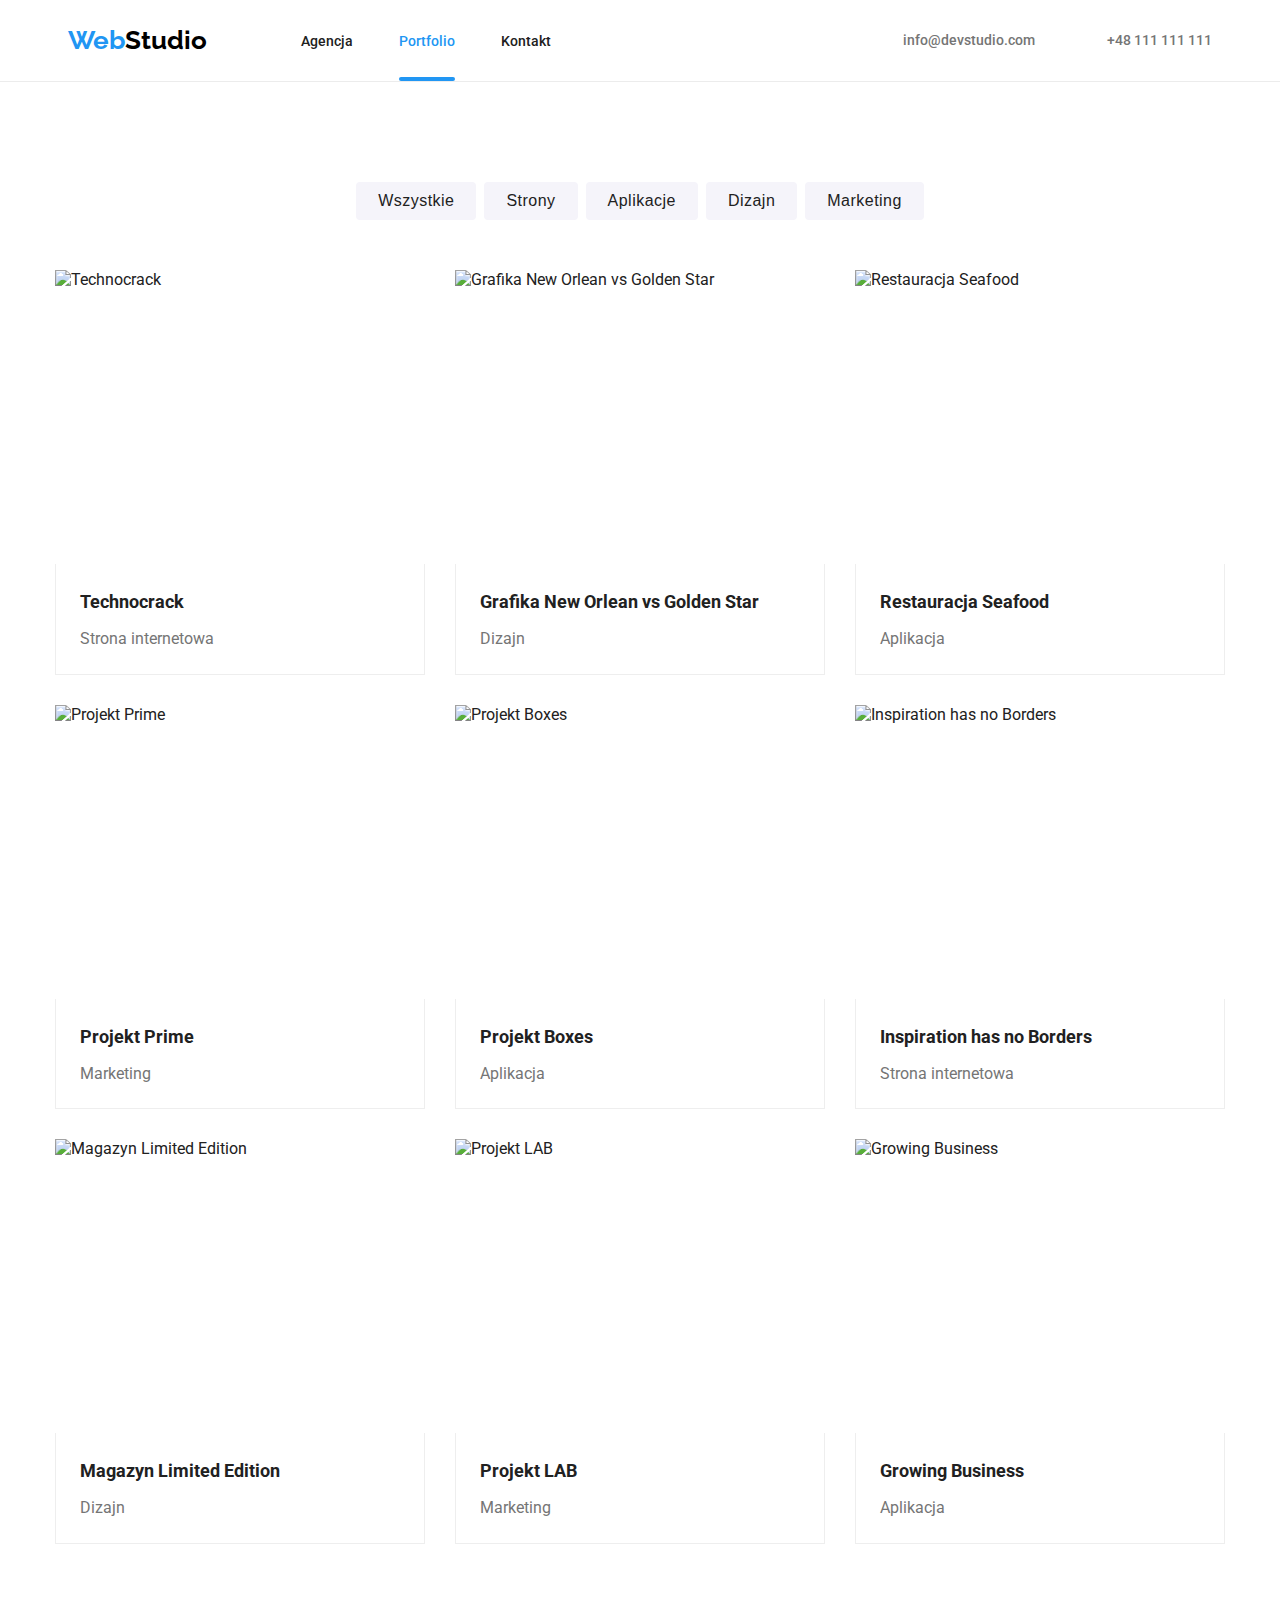
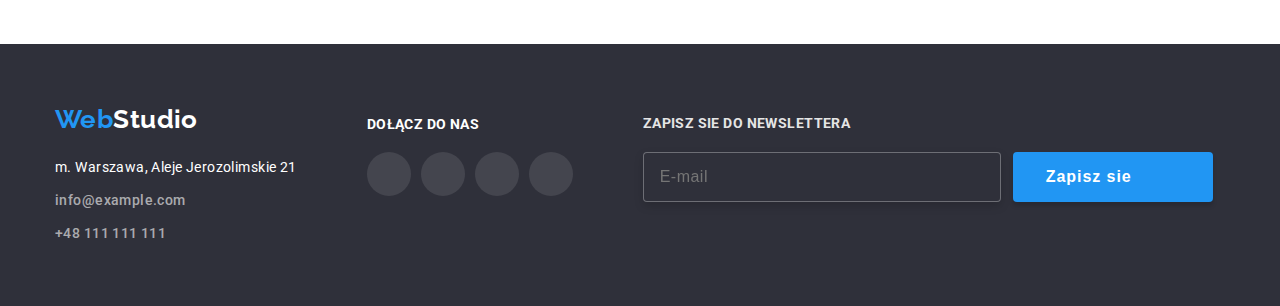
==== commit 44da6d90: "OMG" ====
--- a/portfolio.html
+++ b/portfolio.html
@@ -3,11 +3,7 @@
   <head>
     <title>WebStudio</title>
     <meta charset="UTF-8" />
-    <link
-      rel="stylesheet"
-      href="https://cdn.jsdelivr.net/npm/modern-normalize/modern-normalize.css"
-    />
-    <link rel="stylesheet" href="css/main.min.css" />
+    <meta name="viewport" content="width=device-width, initial-scale=1.0" />
     <link rel="preconnect" href="https://fonts.googleapis.com" />
     <link rel="preconnect" href="https://fonts.gstatic.com" crossorigin />
     <link
@@ -39,11 +35,6 @@
             <li class="navigation__item"><a class="navigation__link" href="#">Kontakt</a></li>
           </ul>
         </nav>
-        <button class="menu js-open-menu" aria-expanded="false" aria-controls="mobile-menu">
-          <svg class="menu--icon" width="40" height="40">
-            <use href="./images/icons.svg#icon-burger"></use>
-          </svg>
-        </button>
         <ul class="contact">
           <li class="contact__item contact--space">
             <a class="address address--header" href="mailto:info@devstudio.com"
